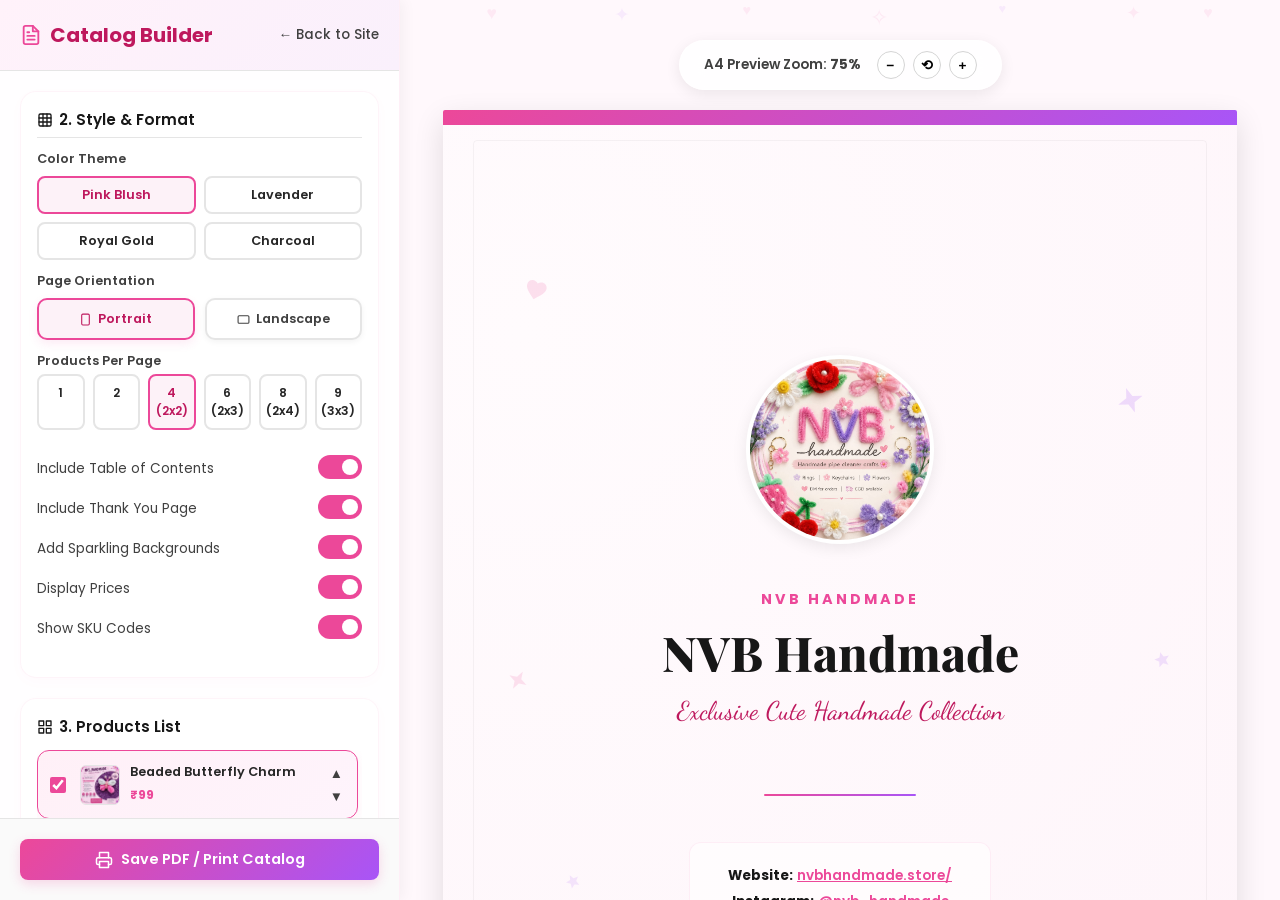
==== catalog.html @ 0562c1ed "Add files via upload" ====
<!DOCTYPE html>
<html lang="en">

<head>
    <meta charset="UTF-8">
    <meta name="viewport" content="width=device-width, initial-scale=1.0">
    <title>NVB Handmade — Product Catalog Builder & PDF Generator</title>
    <meta name="description" content="Design, edit, and print a beautiful PDF product catalog for NVB Handmade crafts. Create pages, set custom prices, and print instantly.">
    
    <!-- Google Fonts -->
    <link rel="preconnect" href="https://fonts.googleapis.com">
    <link rel="preconnect" href="https://fonts.gstatic.com" crossorigin>
    <link href="https://fonts.googleapis.com/css2?family=Playfair+Display:ital,wght@0,400;0,600;0,700;0,800;1,400;1,600&family=Poppins:wght@300;400;500;600;700;800&family=Dancing+Script:wght@400;500;600;700&display=swap" rel="stylesheet">
    
    <!-- Link to custom stylesheets -->
    <link rel="stylesheet" href="catalog.css">
</head>

<body>

    <!-- Floating Hearts Background -->
    <div class="floating-hearts" aria-hidden="true">
        <span class="heart" style="--i:1">♥</span>
        <span class="heart" style="--i:2">✦</span>
        <span class="heart" style="--i:3">✧</span>
        <span class="heart" style="--i:4">♥</span>
        <span class="heart" style="--i:5">✦</span>
        <span class="heart" style="--i:6">♥</span>
        <span class="heart" style="--i:7">✧</span>
        <span class="heart" style="--i:8">♥</span>
        <span class="heart" style="--i:9">✦</span>
        <span class="heart" style="--i:10">♥</span>
    </div>

    <div class="app-container">
        
        <!-- ================= SIDEBAR EDITOR PANEL ================= -->
        <aside class="editor-sidebar">
            
            <!-- Sidebar Header -->
            <div class="editor-header">
                <h1>
                    <svg width="22" height="22" viewBox="0 0 24 24" fill="none" stroke="currentColor" stroke-width="2" stroke-linecap="round" stroke-linejoin="round" style="color: var(--pink-primary)">
                        <path d="M14 2H6a2 2 0 0 0-2 2v16a2 2 0 0 0 2 2h12a2 2 0 0 0 2-2V8z"></path>
                        <polyline points="14 2 14 8 20 8"></polyline>
                        <line x1="16" y1="13" x2="8" y2="13"></line>
                        <line x1="16" y1="17" x2="8" y2="17"></line>
                        <polyline points="10 9 9 9 8 9"></polyline>
                    </svg>
                    Catalog Builder
                </h1>
                <a href="index.html" class="back-btn">
                    ← Back to Site
                </a>
            </div>

            <!-- Scrollable Content -->
            <div class="editor-content">
                
                <!-- Section 1: Catalog Details -->
                <div class="section-card" style="display: none;">
                    <h2 class="section-title">
                        <svg width="16" height="16" viewBox="0 0 24 24" fill="none" stroke="currentColor" stroke-width="2" stroke-linecap="round" stroke-linejoin="round">
                            <path d="M12 20h9"></path>
                            <path d="M16.5 3.5a2.121 2.121 0 0 1 3 3L7 19l-4 1 1-4L16.5 3.5z"></path>
                        </svg>
                        1. Catalog Info
                    </h2>
                    <div class="form-group">
                        <label for="catalogTitle">Brand Title</label>
                        <input type="text" id="catalogTitle" class="form-control" placeholder="NVB Handmade">
                    </div>
                    <div class="form-group">
                        <label for="catalogSubtitle">Subtitle / Tagline</label>
                        <input type="text" id="catalogSubtitle" class="form-control" placeholder="Exclusive Handmade Collection">
                    </div>
                    <div class="form-group">
                        <label for="catalogWhatsapp">WhatsApp No</label>
                        <input type="text" id="catalogWhatsapp" class="form-control" placeholder="+91 90232 43011">
                    </div>
                    <div class="form-group">
                        <label for="catalogInstagram">Instagram Handle</label>
                        <input type="text" id="catalogInstagram" class="form-control" placeholder="@nvb_handmade">
                    </div>
                    <div class="form-group">
                        <label for="catalogWebsite">Website URL</label>
                        <input type="text" id="catalogWebsite" class="form-control" placeholder="https://www.nvbhandmade.store/">
                    </div>
                    <div class="form-group">
                        <label for="catalogFooter">Footer Copyright Text</label>
                        <textarea id="catalogFooter" class="form-control" placeholder="Made with love | Shipping Pan India"></textarea>
                    </div>
                    <div class="form-group">
                        <label for="catalogBackCoverMsg">Back Cover Thank You Message</label>
                        <textarea id="catalogBackCoverMsg" class="form-control" rows="2" placeholder="Thank you for exploring our handmade creations!"></textarea>
                    </div>
                </div>

                <!-- Section 2: Layout & Theme -->
                <div class="section-card">
                    <h2 class="section-title">
                        <svg width="16" height="16" viewBox="0 0 24 24" fill="none" stroke="currentColor" stroke-width="2" stroke-linecap="round" stroke-linejoin="round">
                            <rect x="3" y="3" width="18" height="18" rx="2" ry="2"></rect>
                            <line x1="9" y1="3" x2="9" y2="21"></line>
                            <line x1="15" y1="3" x2="15" y2="21"></line>
                            <line x1="3" y1="9" x2="21" y2="9"></line>
                            <line x1="3" y1="15" x2="21" y2="15"></line>
                        </svg>
                        2. Style & Format
                    </h2>
                    
                    <!-- Theme Picker -->
                    <div class="form-group">
                        <label>Color Theme</label>
                        <div class="theme-picker">
                            <div class="theme-chip theme-chip-pink active" data-theme="pink">Pink Blush</div>
                            <div class="theme-chip theme-chip-purple" data-theme="purple">Lavender</div>
                            <div class="theme-chip theme-chip-gold" data-theme="gold">Royal Gold</div>
                            <div class="theme-chip theme-chip-dark" data-theme="dark">Charcoal</div>
                        </div>
                    </div>

                    <!-- Page Orientation Picker -->
                    <div class="form-group">
                        <label>Page Orientation</label>
                        <div class="orientation-picker">
                            <div class="orientation-chip active" data-orientation="portrait">
                                <svg width="13" height="13" viewBox="0 0 24 24" fill="none" stroke="currentColor" stroke-width="2">
                                    <rect x="5" y="2" width="14" height="20" rx="2"></rect>
                                </svg>
                                Portrait
                            </div>
                            <div class="orientation-chip" data-orientation="landscape">
                                <svg width="13" height="13" viewBox="0 0 24 24" fill="none" stroke="currentColor" stroke-width="2">
                                    <rect x="2" y="5" width="20" height="14" rx="2"></rect>
                                </svg>
                                Landscape
                            </div>
                        </div>
                    </div>

                    <!-- Items Per Page Picker -->
                    <div class="form-group">
                        <label>Products Per Page</label>
                        <div class="layout-picker">
                            <div class="layout-option" data-layout="1">1</div>
                            <div class="layout-option" data-layout="2">2</div>
                            <div class="layout-option active" data-layout="4">4 (2x2)</div>
                            <div class="layout-option" data-layout="6">6 (2x3)</div>
                            <div class="layout-option" data-layout="8">8 (2x4)</div>
                            <div class="layout-option" data-layout="9">9 (3x3)</div>
                        </div>
                    </div>

                    <!-- Toggles -->
                    <div class="form-group" style="margin-top: 15px;">
                        <div class="toggle-group">
                            <span class="toggle-label">Include Table of Contents</span>
                            <label class="switch">
                                <input type="checkbox" id="toggleTOC" checked>
                                <span class="slider"></span>
                            </label>
                        </div>
                        <div class="toggle-group">
                            <span class="toggle-label">Include Thank You Page</span>
                            <label class="switch">
                                <input type="checkbox" id="toggleThankYou" checked>
                                <span class="slider"></span>
                            </label>
                        </div>
                        <div class="toggle-group">
                            <span class="toggle-label">Add Sparkling Backgrounds</span>
                            <label class="switch">
                                <input type="checkbox" id="toggleSparkles" checked>
                                <span class="slider"></span>
                            </label>
                        </div>
                        <div class="toggle-group">
                            <span class="toggle-label">Display Prices</span>
                            <label class="switch">
                                <input type="checkbox" id="togglePrices" checked>
                                <span class="slider"></span>
                            </label>
                        </div>
                        <div class="toggle-group">
                            <span class="toggle-label">Show SKU Codes</span>
                            <label class="switch">
                                <input type="checkbox" id="toggleSKUs" checked>
                                <span class="slider"></span>
                            </label>
                        </div>
                    </div>
                </div>

                <!-- Section 3: Product List Manager -->
                <div class="section-card">
                    <div style="display: flex; justify-content: space-between; align-items: center; margin-bottom: 12px;">
                        <h2 class="section-title" style="margin-bottom: 0; border: none; padding: 0;">
                            <svg width="16" height="16" viewBox="0 0 24 24" fill="none" stroke="currentColor" stroke-width="2" stroke-linecap="round" stroke-linejoin="round">
                                <rect x="3" y="3" width="7" height="7"></rect>
                                <rect x="14" y="3" width="7" height="7"></rect>
                                <rect x="14" y="14" width="7" height="7"></rect>
                                <rect x="3" y="14" width="7" height="7"></rect>
                            </svg>
                            3. Products List
                        </h2>
                        <button id="addProductBtn" class="btn btn-secondary" style="display: none; width: auto; padding: 4px 10px; font-size: 0.75rem;">
                            + Add New
                        </button>
                    </div>
                    
                    <div class="product-manager-list" id="productManagerList">
                        <!-- Rendered dynamically in catalog.js -->
                    </div>

                    <div style="display: none; margin-top: 15px; text-align: center;">
                        <button id="resetBtn" class="btn btn-secondary" style="display: inline-flex; width: auto; font-size: 0.75rem; padding: 6px 12px; border-color: #fca5a5; color: #ef4444; background: #fef2f2;">
                            Reset to Original List
                        </button>
                    </div>
                </div>

                <!-- Section 4: Dynamic Details Form -->
                <div class="edit-details-panel" id="editDetailsPanel" style="display: none;">
                    <div style="display: flex; justify-content: space-between; align-items: center; margin-bottom: 8px;">
                        <h3 style="font-size: 0.85rem; font-weight: 700; color: var(--pink-dark);">Edit Selected Details</h3>
                        <button id="deleteProductBtn" class="btn-icon delete-btn" title="Delete Product Card">
                            <svg width="16" height="16" viewBox="0 0 24 24" fill="none" stroke="currentColor" stroke-width="2" stroke-linecap="round" stroke-linejoin="round">
                                <polyline points="3 6 5 6 21 6"></polyline>
                                <path d="M19 6v14a2 2 0 0 1-2 2H7a2 2 0 0 1-2-2V6m3 0V4a2 2 0 0 1 2-2h4a2 2 0 0 1 2 2v2"></path>
                                <line x1="10" y1="11" x2="10" y2="17"></line>
                                <line x1="14" y1="11" x2="14" y2="17"></line>
                            </svg>
                        </button>
                    </div>
                    <div class="form-group">
                        <label for="editName">Product Title</label>
                        <input type="text" id="editName" class="form-control">
                    </div>
                    <div class="form-group">
                        <label for="editCategory">Category</label>
                        <input type="text" id="editCategory" class="form-control">
                    </div>
                    <div style="display: grid; grid-template-columns: 1fr 1fr; gap: 8px;">
                        <div class="form-group">
                            <label for="editPrice">Price (₹)</label>
                            <input type="text" id="editPrice" class="form-control">
                        </div>
                        <div class="form-group">
                            <label for="editSku">SKU Code</label>
                            <input type="text" id="editSku" class="form-control">
                        </div>
                    </div>
                    <div class="form-group">
                        <label for="editDesc">Description</label>
                        <textarea id="editDesc" class="form-control" rows="2"></textarea>
                    </div>
                    <div class="form-group">
                        <div class="toggle-group" style="padding: 0;">
                            <span class="toggle-label" style="font-size: 0.8rem; font-weight: 550;">Include in Catalog</span>
                            <label class="switch">
                                <input type="checkbox" id="editEnabled" checked>
                                <span class="slider"></span>
                            </label>
                        </div>
                    </div>
                </div>

            </div>

            <!-- Sidebar Footer Actions -->
            <div class="editor-actions">
                <button id="printBtn" class="btn btn-primary">
                    <svg width="18" height="18" viewBox="0 0 24 24" fill="none" stroke="currentColor" stroke-width="2" stroke-linecap="round" stroke-linejoin="round">
                        <polyline points="6 9 6 2 18 2 18 9"></polyline>
                        <path d="M6 18H4a2 2 0 0 1-2-2v-5a2 2 0 0 1 2-2h16a2 2 0 0 1 2 2v5a2 2 0 0 1-2 2h-2"></path>
                        <rect x="6" y="14" width="12" height="8"></rect>
                    </svg>
                    Save PDF / Print Catalog
                </button>
            </div>

        </aside>

        <!-- ================= RIGHT SHEET CONTAINER (PREVIEW) ================= -->
        <main class="preview-pane">
            
            <!-- Sticky Controls Toolbar -->
            <div class="preview-toolbar">
                <span>A4 Preview Zoom: <strong id="zoomPercentage">75%</strong></span>
                <div class="zoom-control">
                    <button class="zoom-btn" id="zoomOut" title="Zoom Out">−</button>
                    <button class="zoom-btn" id="zoomReset" title="Reset Zoom">⟲</button>
                    <button class="zoom-btn" id="zoomIn" title="Zoom In">+</button>
                </div>
            </div>

            <!-- Page Previews Canvas -->
            <div class="catalog-container" id="catalogContainer">
                <!-- Dynamically generated A4 pages inside catalog.js -->
            </div>

        </main>

    </div>

    <!-- ================= PRINT DIALOG HELP DIALOG MODAL ================= -->
    <div class="modal-overlay" id="printModal">
        <div class="modal-container">
            <h3 class="modal-title">
                <svg width="22" height="22" viewBox="0 0 24 24" fill="none" stroke="#ec4899" stroke-width="2" stroke-linecap="round" stroke-linejoin="round">
                    <circle cx="12" cy="12" r="10"></circle>
                    <line x1="12" y1="16" x2="12" y2="12"></line>
                    <line x1="12" y1="8" x2="12.01" y2="8"></line>
                </svg>
                Optimal PDF Export Settings
            </h3>
            <div class="modal-body">
                <p>To export a stunning, pixel-perfect PDF, please configure your browser print dialog settings as follows:</p>
                <ol>
                    <li>Destination: <strong>Save as PDF</strong> (or Microsoft Print to PDF)</li>
                    <li>Layout: <strong>Portrait</strong></li>
                    <li>Paper Size: <strong>A4</strong></li>
                    <li>Margins: <strong>None</strong> (critical to align custom headers & footers)</li>
                    <li>Scale: <strong>Default</strong> (or 100%)</li>
                    <li>Options: <strong>Check "Background graphics"</strong> (crucial for printing colors & patterns)</li>
                    <li>Options: <strong>Uncheck "Headers and footers"</strong> (removes browser page dates/file paths)</li>
                </ol>
                <p style="background: #fff5f8; padding: 10px; border-radius: 8px; border: 1px solid #fed7e2; color: #db2777; font-weight: 500;">
                    💡 Make sure "Background graphics" is enabled, otherwise images and colored headers will not print!
                </p>
            </div>
            <div class="modal-footer" style="margin-top: 20px; gap: 10px;">
                <button class="btn btn-secondary" id="closeModalBtn" style="width: auto; padding: 8px 16px;">Cancel</button>
                <button class="btn btn-primary" id="proceedPrintBtn" style="width: auto; padding: 8px 20px; background: var(--pink-primary);">Proceed to Print</button>
            </div>
        </div>
    </div>

    <!-- Toast Banner -->
    <div class="toast" id="toast">Changes saved successfully!</div>

    <!-- Inject logic -->
    <script src="catalog.js"></script>
</body>

</html>
---- catalog.css ----
/* ===== CATALOG BUILDER STYLESHEET ===== */

/* Reuse NVB Handmade design variables where possible, and define specific catalog tokens */
:root {
    --pink-light: #fdf2f8;
    --pink-mid: #f472b6;
    --pink-primary: #ec4899;
    --pink-dark: #be185d;

    --purple-light: #faf5ff;
    --purple-mid: #c084fc;
    --purple-primary: #a855f7;
    --purple-dark: #9333ea;

    /* Active Theme Colors (Defaults to Pink Blush) */
    --theme-primary: var(--pink-primary);
    --theme-secondary: var(--purple-primary);
    --theme-light: var(--pink-light);
    --theme-dark: var(--pink-dark);
    --theme-gradient: linear-gradient(135deg, var(--pink-primary) 0%, var(--purple-primary) 100%);
    --theme-font-title: 'Playfair Display', serif;
    --theme-font-body: 'Poppins', sans-serif;

    /* Dashboard UI Elements */
    --editor-width: 400px;
    --gray-50: #fafafa;
    --gray-100: #f5f5f5;
    --gray-200: #e5e5e5;
    --gray-300: #d4d4d4;
    --gray-700: #404040;
    --gray-800: #262626;
    --gray-900: #171717;

    --shadow-sm: 0 2px 6px rgba(0, 0, 0, 0.05);
    --shadow-md: 0 4px 15px rgba(0, 0, 0, 0.08);
    --shadow-lg: 0 10px 30px rgba(0, 0, 0, 0.12);
}

/* ===== RESET & INTERFACE LAYOUT ===== */
* {
    box-sizing: border-box;
    margin: 0;
    padding: 0;
}

body {
    font-family: 'Poppins', -apple-system, BlinkMacSystemFont, sans-serif;
    background-color: #f0f2f5;
    color: var(--gray-800);
    min-height: 100vh;
    display: flex;
    overflow: hidden;
}

/* Scrollbar styles */
::-webkit-scrollbar {
    width: 6px;
    height: 6px;
}
::-webkit-scrollbar-track {
    background: transparent;
}
::-webkit-scrollbar-thumb {
    background: rgba(0,0,0,0.15);
    border-radius: 3px;
}
::-webkit-scrollbar-thumb:hover {
    background: rgba(0,0,0,0.3);
}

/* ===== DUAL-PANE WORKSPACE ===== */
.app-container {
    display: flex;
    width: 100%;
    height: 100vh;
}

/* --- Left Side: Control Panel (Editor) --- */
.editor-sidebar {
    width: var(--editor-width);
    background: white;
    box-shadow: 2px 0 15px rgba(0, 0, 0, 0.05);
    z-index: 100;
    display: flex;
    flex-direction: column;
    height: 100%;
    flex-shrink: 0;
}

.editor-header {
    padding: 20px;
    border-bottom: 1px solid var(--gray-200);
    background: linear-gradient(135deg, #fff2fa 0%, #faf0fc 100%);
    display: flex;
    align-items: center;
    justify-content: space-between;
}

.editor-header h1 {
    font-size: 1.25rem;
    font-weight: 700;
    color: var(--pink-dark);
    display: flex;
    align-items: center;
    gap: 8px;
}

.back-btn {
    text-decoration: none;
    color: var(--gray-700);
    font-size: 0.85rem;
    display: flex;
    align-items: center;
    gap: 4px;
    transition: color 0.2s;
    font-weight: 500;
}

.back-btn:hover {
    color: var(--pink-primary);
}

/* Sidebar scrollable sections */
.editor-content {
    flex: 1;
    overflow-y: auto;
    padding: 20px;
}

.section-card {
    background: var(--gray-50);
    border-radius: 12px;
    border: 1px solid var(--gray-200);
    padding: 16px;
    margin-bottom: 20px;
    transition: transform 0.2s, box-shadow 0.2s;
}

.section-card:hover {
    box-shadow: var(--shadow-sm);
}

.section-title {
    font-size: 0.95rem;
    font-weight: 600;
    margin-bottom: 12px;
    color: var(--gray-900);
    border-bottom: 1.5px solid var(--gray-200);
    padding-bottom: 6px;
    display: flex;
    align-items: center;
    gap: 6px;
}

/* Control Elements */
.form-group {
    margin-bottom: 12px;
}

.form-group label {
    display: block;
    font-size: 0.8rem;
    font-weight: 550;
    margin-bottom: 4px;
    color: var(--gray-700);
}

.form-control {
    width: 100%;
    padding: 8px 12px;
    font-family: inherit;
    font-size: 0.85rem;
    border: 1px solid var(--gray-300);
    border-radius: 8px;
    outline: none;
    transition: border-color 0.2s, box-shadow 0.2s;
}

.form-control:focus {
    border-color: var(--theme-primary);
    box-shadow: 0 0 0 3px rgba(236, 72, 153, 0.15);
}

textarea.form-control {
    resize: vertical;
    min-height: 50px;
}

/* Theme picker chips */
.theme-picker {
    display: grid;
    grid-template-columns: repeat(2, 1fr);
    gap: 8px;
    margin-top: 8px;
}

.theme-chip {
    padding: 8px;
    border-radius: 8px;
    border: 2px solid var(--gray-200);
    cursor: pointer;
    font-size: 0.8rem;
    font-weight: 600;
    text-align: center;
    transition: all 0.2s;
    background: white;
}

.theme-chip.active {
    border-color: var(--theme-primary);
    background: var(--theme-light);
    color: var(--theme-dark);
}

.theme-chip-pink { --theme-primary: var(--pink-primary); --theme-light: var(--pink-light); --theme-dark: var(--pink-dark); }
.theme-chip-purple { --theme-primary: var(--purple-primary); --theme-light: var(--purple-light); --theme-dark: var(--purple-dark); }
.theme-chip-gold { --theme-primary: #b8860b; --theme-light: #fffdf5; --theme-dark: #8b6508; }
.theme-chip-dark { --theme-primary: #171717; --theme-light: #f5f5f5; --theme-dark: #171717; }

/* Grid Selector */
.layout-picker {
    display: flex;
    gap: 8px;
    overflow-x: auto;
    padding-bottom: 4px;
}

.layout-option {
    flex: 1;
    min-width: 45px;
    padding: 8px 4px;
    border: 2px solid var(--gray-200);
    border-radius: 8px;
    text-align: center;
    cursor: pointer;
    font-size: 0.75rem;
    font-weight: 600;
    transition: all 0.2s;
    background: white;
}

.layout-option.active {
    border-color: var(--pink-primary);
    background: var(--pink-light);
    color: var(--pink-dark);
}

/* Toggle Switches */
.toggle-group {
    display: flex;
    align-items: center;
    justify-content: space-between;
    padding: 6px 0;
}

.toggle-label {
    font-size: 0.85rem;
    color: var(--gray-700);
}

.switch {
    position: relative;
    display: inline-block;
    width: 44px;
    height: 24px;
}

.switch input {
    opacity: 0;
    width: 0;
    height: 0;
}

.slider {
    position: absolute;
    cursor: pointer;
    top: 0; left: 0; right: 0; bottom: 0;
    background-color: var(--gray-300);
    transition: .3s;
    border-radius: 24px;
}

.slider:before {
    position: absolute;
    content: "";
    height: 16px;
    width: 16px;
    left: 4px;
    bottom: 4px;
    background-color: white;
    transition: .3s;
    border-radius: 50%;
}

input:checked + .slider {
    background-color: var(--pink-primary);
}

input:checked + .slider:before {
    transform: translateX(20px);
}

/* Product list drawer / items */
.product-manager-list {
    display: flex;
    flex-direction: column;
    gap: 8px;
    max-height: 380px;
    overflow-y: auto;
    padding-right: 4px;
}

.product-item-card {
    background: white;
    border: 1px solid var(--gray-200);
    border-radius: 8px;
    padding: 10px;
    display: flex;
    align-items: center;
    gap: 10px;
    cursor: pointer;
    transition: all 0.2s;
    position: relative;
}

.product-item-card:hover {
    border-color: var(--pink-primary);
    transform: translateY(-1px);
    box-shadow: var(--shadow-sm);
}

.product-item-card.active {
    border-color: var(--pink-primary);
    background: var(--pink-light);
}

.product-item-thumb {
    width: 40px;
    height: 40px;
    border-radius: 6px;
    object-fit: cover;
    border: 1px solid var(--gray-200);
}

.product-item-info {
    flex: 1;
    overflow: hidden;
}

.product-item-info h4 {
    font-size: 0.8rem;
    font-weight: 600;
    white-space: nowrap;
    overflow: hidden;
    text-overflow: ellipsis;
    color: var(--gray-800);
}

.product-item-info span {
    font-size: 0.75rem;
    color: var(--pink-primary);
    font-weight: 700;
}

.product-item-controls {
    display: flex;
    flex-direction: column;
    gap: 4px;
}

.btn-icon {
    border: none;
    background: transparent;
    cursor: pointer;
    color: var(--gray-700);
    padding: 2px;
    border-radius: 4px;
    display: flex;
    align-items: center;
    justify-content: center;
    transition: all 0.2s;
}

.btn-icon:hover {
    background: var(--gray-200);
    color: var(--gray-900);
}

.btn-icon.delete-btn:hover {
    background: #fee2e2;
    color: #ef4444;
}

/* Edit Details overlay/form */
.edit-details-panel {
    background: #fff8fc;
    border: 1.5px dashed var(--pink-mid);
    border-radius: 10px;
    padding: 12px;
    margin-top: 10px;
    animation: slideDown 0.2s ease-out;
}

@keyframes slideDown {
    from { opacity: 0; transform: translateY(-10px); }
    to { opacity: 1; transform: translateY(0); }
}

/* Footer of Sidebar with Actions */
.editor-actions {
    padding: 20px;
    border-top: 1px solid var(--gray-200);
    background: var(--gray-50);
    display: flex;
    flex-direction: column;
    gap: 10px;
}

.btn {
    width: 100%;
    padding: 10px 16px;
    border: none;
    border-radius: 8px;
    font-family: inherit;
    font-size: 0.9rem;
    font-weight: 600;
    cursor: pointer;
    transition: all 0.2s;
    display: flex;
    align-items: center;
    justify-content: center;
    gap: 8px;
}

.btn-primary {
    background: var(--theme-gradient);
    color: white;
    box-shadow: 0 4px 12px rgba(236, 72, 153, 0.2);
}

.btn-primary:hover {
    transform: translateY(-1px);
    box-shadow: 0 6px 15px rgba(236, 72, 153, 0.3);
}

.btn-secondary {
    background: white;
    color: var(--gray-800);
    border: 1.5px solid var(--gray-300);
}

.btn-secondary:hover {
    background: var(--gray-100);
    border-color: var(--gray-700);
}


/* --- Right Side: Preview Container --- */
.preview-pane {
    flex: 1;
    overflow-y: auto;
    padding: 40px 20px;
    display: flex;
    flex-direction: column;
    align-items: center;
    position: relative;
    scroll-behavior: smooth;
}

/* Sticky top toolbar in preview pane */
.preview-toolbar {
    position: sticky;
    top: 0;
    margin-bottom: 20px;
    background: rgba(255, 255, 255, 0.85);
    backdrop-filter: blur(12px);
    border: 1px solid rgba(255, 255, 255, 0.3);
    padding: 10px 24px;
    border-radius: 40px;
    box-shadow: var(--shadow-md);
    display: flex;
    align-items: center;
    gap: 16px;
    z-index: 10;
}

.preview-toolbar span {
    font-size: 0.85rem;
    font-weight: 550;
    color: var(--gray-700);
}

.zoom-control {
    display: flex;
    align-items: center;
    gap: 8px;
}

.zoom-btn {
    border: 1px solid var(--gray-300);
    background: white;
    border-radius: 50%;
    width: 28px;
    height: 28px;
    display: flex;
    align-items: center;
    justify-content: center;
    font-weight: bold;
    cursor: pointer;
    font-size: 0.85rem;
    transition: all 0.2s;
}

.zoom-btn:hover {
    background: var(--pink-light);
    border-color: var(--pink-primary);
    color: var(--pink-primary);
}


/* ===== A4 PRINT SHEETS SIMULATION (ON SCREEN) ===== */
.catalog-container {
    transform-origin: top center;
    transition: transform 0.25s ease;
}

.catalog-page {
    width: 210mm;
    height: 297mm;
    background-color: white;
    box-shadow: var(--shadow-lg);
    border-radius: 2px;
    margin-bottom: 40px;
    padding: 20mm 15mm;
    display: flex;
    flex-direction: column;
    justify-content: space-between;
    box-sizing: border-box;
    position: relative;
    overflow: hidden;
}

/* Page Border Decoration */
.catalog-page::after {
    content: '';
    position: absolute;
    top: 8mm;
    left: 8mm;
    right: 8mm;
    bottom: 8mm;
    border: 1px solid rgba(0, 0, 0, 0.04);
    pointer-events: none;
    border-radius: 4px;
}

/* High-end design layout accents */
.page-accent-top {
    position: absolute;
    top: 0; left: 0; right: 0;
    height: 4mm;
    background: var(--theme-gradient);
}


/* ===== CATALOG PAGE: COVER PAGE ===== */
.cover-page {
    justify-content: center;
    align-items: center;
    text-align: center;
    padding: 30mm 20mm;
    background: radial-gradient(circle at 10% 20%, #fffbfd 0%, #fef5fa 90%);
}

.cover-logo-frame {
    width: 50mm;
    height: 50mm;
    border-radius: 50%;
    border: 4px solid white;
    box-shadow: var(--shadow-md);
    overflow: hidden;
    margin-bottom: 12mm;
    background: white;
    display: inline-block;
    transition: transform 0.3s;
}

.cover-logo-frame img {
    width: 100%;
    height: 100%;
    object-fit: cover;
}

.cover-title-container {
    margin-bottom: 8mm;
}

.cover-brand-tag {
    font-size: 0.9rem;
    font-weight: 700;
    text-transform: uppercase;
    letter-spacing: 3px;
    color: var(--theme-primary);
    margin-bottom: 4mm;
    font-family: var(--theme-font-body);
}

.cover-title {
    font-family: var(--theme-font-title);
    font-size: 3rem;
    font-weight: 800;
    line-height: 1.15;
    color: var(--gray-900);
    margin-bottom: 4mm;
}

.cover-subtitle {
    font-family: 'Dancing Script', cursive;
    font-size: 1.6rem;
    color: var(--theme-dark);
    margin-bottom: 10mm;
}

.cover-divider {
    width: 40mm;
    height: 2px;
    background: var(--theme-gradient);
    margin: 0 auto 12mm auto;
    border-radius: 1px;
}

.cover-details {
    font-size: 0.85rem;
    color: var(--gray-700);
    line-height: 1.6;
    background: rgba(255, 255, 255, 0.6);
    border: 1px solid rgba(236, 72, 153, 0.08);
    border-radius: 12px;
    padding: 6mm 10mm;
    display: inline-flex;
    flex-direction: column;
    gap: 4px;
    max-width: 120mm;
}

.cover-details strong {
    color: var(--gray-900);
}

.cover-footer-text {
    position: absolute;
    bottom: 15mm;
    left: 20mm;
    right: 20mm;
    font-size: 0.75rem;
    color: var(--gray-500);
    border-top: 1px solid var(--gray-200);
    padding-top: 4mm;
}


/* ===== CATALOG PAGE: TABLE OF CONTENTS ===== */
.toc-page {
    padding: 25mm 20mm;
}

.toc-title {
    font-family: var(--theme-font-title);
    font-size: 2.2rem;
    color: var(--gray-900);
    text-align: center;
    margin-bottom: 10mm;
}

.toc-list {
    margin-top: 8mm;
    display: flex;
    flex-direction: column;
    gap: 6mm;
}

.toc-item {
    display: flex;
    align-items: baseline;
    justify-content: space-between;
    font-size: 0.95rem;
    color: var(--gray-800);
}

.toc-category {
    font-weight: 600;
    color: var(--gray-900);
}

.toc-dots {
    flex-grow: 1;
    border-bottom: 1.5px dotted var(--gray-300);
    margin: 0 10px;
    height: 1px;
}

.toc-page-num {
    font-weight: 700;
    color: var(--theme-primary);
}


/* ===== CATALOG PAGE: STANDARD PRODUCT PAGE ===== */
.page-header {
    display: flex;
    align-items: center;
    justify-content: space-between;
    border-bottom: 1.5px solid var(--gray-200);
    padding-bottom: 4mm;
    margin-bottom: 6mm;
    height: 12mm;
}

.header-brand {
    display: flex;
    align-items: center;
    gap: 6px;
}

.header-brand-img {
    width: 8mm;
    height: 8mm;
    border-radius: 50%;
    object-fit: cover;
}

.header-brand-name {
    font-size: 0.75rem;
    font-weight: 700;
    text-transform: uppercase;
    letter-spacing: 1px;
    color: var(--theme-primary);
}

.header-catalog-title {
    font-size: 0.75rem;
    color: var(--gray-700);
    font-weight: 500;
}

.page-footer {
    display: flex;
    align-items: center;
    justify-content: space-between;
    border-top: 1px solid var(--gray-200);
    padding-top: 4mm;
    font-size: 0.7rem;
    color: var(--gray-500);
    height: 10mm;
}

.footer-contact {
    display: flex;
    gap: 12px;
}

.footer-contact span {
    display: flex;
    align-items: center;
    gap: 4px;
}

.page-number {
    font-weight: 600;
    color: var(--gray-700);
}


/* ===== PRODUCT GRID LAYOUTS ===== */
.products-grid {
    flex-grow: 1;
    display: grid;
    gap: 8mm 6mm;
    align-content: start;
    width: 100%;
}

/* 1 Item Per Page */
.grid-layout-1 {
    grid-template-columns: 1fr;
    gap: 0;
}
.grid-layout-1 .product-card {
    display: flex;
    flex-direction: row;
    align-items: center;
    gap: 10mm;
    height: 100%;
    padding: 10mm 0;
}
.grid-layout-1 .product-img-container {
    width: 90mm;
    height: 90mm;
    border-radius: 12px;
}
.grid-layout-1 .product-body {
    flex: 1;
    text-align: left;
}
.grid-layout-1 .product-title { font-size: 1.7rem; }
.grid-layout-1 .product-price { font-size: 1.5rem; margin-top: 4mm; }
.grid-layout-1 .product-desc { font-size: 0.95rem; margin-top: 4mm; display: block; }

/* 2 Items Per Page (e.g. 1x2 Vertical or 2x1 Grid) */
.grid-layout-2 {
    grid-template-columns: 1fr;
    grid-template-rows: 1fr 1fr;
    gap: 10mm;
}
.grid-layout-2 .product-card {
    display: flex;
    flex-direction: row;
    align-items: center;
    gap: 8mm;
    border-bottom: 1px dashed var(--gray-200);
    padding-bottom: 6mm;
}
.grid-layout-2 .product-card:last-child {
    border-bottom: none;
    padding-bottom: 0;
}
.grid-layout-2 .product-img-container {
    width: 70mm;
    height: 70mm;
    border-radius: 10px;
}
.grid-layout-2 .product-body {
    flex: 1;
    text-align: left;
}
.grid-layout-2 .product-title { font-size: 1.4rem; }
.grid-layout-2 .product-price { font-size: 1.3rem; }
.grid-layout-2 .product-desc { font-size: 0.85rem; display: block; }

/* 4 Items Per Page (2x2 Grid) */
.grid-layout-4 {
    grid-template-columns: 1fr 1fr;
    grid-template-rows: 1fr 1fr;
    gap: 8mm 6mm;
}
.grid-layout-4 .product-card {
    display: flex;
    flex-direction: column;
    height: 100%;
}
.grid-layout-4 .product-img-container {
    height: 72mm;
    margin-bottom: 3mm;
}
.grid-layout-4 .product-title { font-size: 1.15rem; }
.grid-layout-4 .product-price { font-size: 1.05rem; }
.grid-layout-4 .product-desc { font-size: 0.75rem; display: -webkit-box; -webkit-line-clamp: 2; -webkit-box-orient: vertical; overflow: hidden; }

/* 6 Items Per Page (2x3 Grid) */
.grid-layout-6 {
    grid-template-columns: 1fr 1fr;
    grid-template-rows: repeat(3, 1fr);
    gap: 6mm 6mm;
}
.grid-layout-6 .product-card {
    display: flex;
    flex-direction: row;
    align-items: center;
    gap: 4mm;
    border: 1px solid rgba(0, 0, 0, 0.03);
    border-radius: 8px;
    padding: 3mm;
}
.grid-layout-6 .product-img-container {
    width: 32mm;
    height: 32mm;
    border-radius: 6px;
    flex-shrink: 0;
}
.grid-layout-6 .product-title { font-size: 0.95rem; margin-top: 0; }
.grid-layout-6 .product-price { font-size: 0.9rem; margin-top: 1mm; }
.grid-layout-6 .product-desc { font-size: 0.7rem; display: -webkit-box; -webkit-line-clamp: 2; -webkit-box-orient: vertical; overflow: hidden; margin-top: 1mm; }

/* 8 Items Per Page (2x4 Grid) */
.grid-layout-8 {
    grid-template-columns: 1fr 1fr;
    grid-template-rows: repeat(4, 1fr);
    gap: 4mm 6mm;
}
.grid-layout-8 .product-card {
    display: flex;
    flex-direction: row;
    align-items: center;
    gap: 4mm;
    border: 1px solid rgba(0, 0, 0, 0.03);
    border-radius: 6px;
    padding: 2.5mm;
}
.grid-layout-8 .product-img-container {
    width: 25mm;
    height: 25mm;
    border-radius: 4px;
    flex-shrink: 0;
}
.grid-layout-8 .product-title { font-size: 0.85rem; }
.grid-layout-8 .product-price { font-size: 0.8rem; }
.grid-layout-8 .product-desc { display: none; } /* Hide descriptions on dense layouts */

/* 9 Items Per Page (3x3 Grid) */
.grid-layout-9 {
    grid-template-columns: repeat(3, 1fr);
    grid-template-rows: repeat(3, 1fr);
    gap: 6mm 4mm;
}
.grid-layout-9 .product-card {
    display: flex;
    flex-direction: column;
}
.grid-layout-9 .product-img-container {
    height: 40mm;
    margin-bottom: 2mm;
}
.grid-layout-9 .product-title { font-size: 0.85rem; }
.grid-layout-9 .product-price { font-size: 0.8rem; }
.grid-layout-9 .product-desc { display: none; }


/* ===== PRODUCT CARD STYLING ===== */
.product-card {
    position: relative;
    box-sizing: border-box;
}

.product-img-container {
    width: 100%;
    position: relative;
    border-radius: 8px;
    overflow: hidden;
    border: 1px solid rgba(0, 0, 0, 0.06);
    background: #fafafa;
}

.product-img-container img {
    width: 100%;
    height: 100%;
    object-fit: cover;
}

.product-sku-badge {
    position: absolute;
    top: 2mm;
    left: 2mm;
    background: rgba(255, 255, 255, 0.9);
    padding: 1px 6px;
    border-radius: 4px;
    font-size: 0.6rem;
    font-weight: 600;
    color: var(--gray-700);
    border: 0.5px solid var(--gray-200);
}

.product-category-badge {
    position: absolute;
    top: 2mm;
    right: 2mm;
    background: var(--theme-gradient);
    color: white;
    padding: 1px 6px;
    border-radius: 4px;
    font-size: 0.6rem;
    font-weight: 600;
}

.product-body {
    padding: 1mm 0;
}

.product-title {
    font-family: var(--theme-font-body);
    font-size: 1rem;
    font-weight: 600;
    color: var(--gray-900);
    line-height: 1.3;
}

.product-desc {
    font-size: 0.72rem;
    color: var(--gray-600);
    line-height: 1.4;
    margin-top: 1.5mm;
    display: none; /* Display is custom per grid layout style */
}

.product-price {
    font-size: 0.95rem;
    font-weight: 750;
    color: var(--theme-primary);
    margin-top: 1.5mm;
    display: flex;
    align-items: center;
    gap: 4px;
}


/* ===== PRINT INSTRUCTIONS MODAL ===== */
.modal-overlay {
    position: fixed;
    top: 0; left: 0; right: 0; bottom: 0;
    background: rgba(0, 0, 0, 0.5);
    backdrop-filter: blur(4px);
    display: flex;
    align-items: center;
    justify-content: center;
    z-index: 1000;
    opacity: 0;
    pointer-events: none;
    transition: opacity 0.3s;
}

.modal-overlay.active {
    opacity: 1;
    pointer-events: auto;
}

.modal-container {
    background: white;
    border-radius: 16px;
    max-width: 500px;
    width: 90%;
    box-shadow: var(--shadow-lg);
    padding: 24px;
    transform: translateY(20px);
    transition: transform 0.3s;
}

.modal-overlay.active .modal-container {
    transform: translateY(0);
}

.modal-title {
    font-size: 1.2rem;
    font-weight: 700;
    color: var(--gray-900);
    margin-bottom: 12px;
    display: flex;
    align-items: center;
    gap: 8px;
}

.modal-body {
    font-size: 0.85rem;
    line-height: 1.6;
    color: var(--gray-700);
}

.modal-body ol {
    margin-left: 20px;
    margin-top: 10px;
    margin-bottom: 16px;
    display: flex;
    flex-direction: column;
    gap: 6px;
}

.modal-body strong {
    color: var(--pink-dark);
}

.modal-footer {
    display: flex;
    justify-content: flex-end;
}


/* ===== TOAST NOTIFICATION ===== */
.toast {
    position: fixed;
    bottom: 20px;
    right: 20px;
    background: var(--gray-900);
    color: white;
    padding: 10px 18px;
    border-radius: 30px;
    box-shadow: var(--shadow-lg);
    font-size: 0.8rem;
    font-weight: 550;
    z-index: 2000;
    opacity: 0;
    transform: translateY(10px);
    transition: all 0.3s;
    pointer-events: none;
}

.toast.show {
    opacity: 1;
    transform: translateY(0);
}


/* ===== PRINT RULES (@media print) ===== */
@media print {
    /* Set page margins to zero and hide native headers/footers */
    @page {
        size: A4 portrait;
        margin: 0;
    }

    body {
        background-color: white !important;
        color: black !important;
        overflow: visible !important;
        display: block !important;
        height: auto !important;
    }

    .editor-sidebar,
    .preview-toolbar,
    .modal-overlay,
    .toast,
    .floating-hearts {
        display: none !important;
    }

    .app-container {
        display: block !important;
        height: auto !important;
    }

    .preview-pane {
        padding: 0 !important;
        margin: 0 !important;
        overflow: visible !important;
        display: block !important;
        height: auto !important;
        background: transparent !important;
    }

    .catalog-container {
        transform: none !important;
        margin: 0 !important;
        padding: 0 !important;
        display: block !important;
    }

    .catalog-page {
        margin: 0 !important;
        box-shadow: none !important;
        border: none !important;
        border-radius: 0 !important;
        width: 210mm !important;
        height: 297mm !important;
        page-break-after: always !important;
        break-after: page !important;
        box-sizing: border-box !important;
        /* Force background graphic colors to print correctly */
        -webkit-print-color-adjust: exact !important;
        print-color-adjust: exact !important;
        background-color: white !important;
    }

    .catalog-container.landscape-mode .catalog-page {
        width: 297mm !important;
        height: 210mm !important;
    }

    /* Support webkit backgrounds and borders */
    * {
        -webkit-print-color-adjust: exact !important;
        print-color-adjust: exact !important;
    }
}

/* ===== NEW STYLES: ORIENTATION PICKER ===== */
.orientation-picker {
    display: grid;
    grid-template-columns: repeat(2, 1fr);
    gap: 10px;
    margin-top: 8px;
}

.orientation-chip {
    padding: 10px 8px;
    border-radius: 10px;
    border: 2px solid var(--gray-200);
    cursor: pointer;
    font-size: 0.8rem;
    font-weight: 600;
    text-align: center;
    transition: all 0.25s cubic-bezier(0.4, 0, 0.2, 1);
    background: white;
    display: flex;
    align-items: center;
    justify-content: center;
    gap: 6px;
    color: var(--gray-700);
    box-shadow: var(--shadow-sm);
}

.orientation-chip:hover {
    border-color: var(--pink-200);
    color: var(--pink-primary);
    transform: translateY(-1px);
}

.orientation-chip.active {
    border-color: var(--pink-primary);
    background: var(--pink-light);
    color: var(--pink-dark);
    box-shadow: 0 4px 10px rgba(236, 72, 153, 0.1);
}

/* ===== LANDSCAPE MODE PAGE OVERRIDES ===== */
.catalog-container.landscape-mode .catalog-page {
    width: 297mm;
    height: 210mm;
    padding: 14mm 15mm;
}

.catalog-container.landscape-mode .page-accent-top {
    height: 3.5mm;
}

.catalog-container.landscape-mode .catalog-page::after {
    top: 6mm;
    left: 6mm;
    right: 6mm;
    bottom: 6mm;
}

/* Landscape mode grids adaptation */
.landscape-mode .products-grid {
    gap: 6mm 6mm;
    align-content: center;
}

/* 1 Item Landscape */
.landscape-mode .grid-layout-1 .product-card {
    display: flex;
    flex-direction: row;
    align-items: center;
    gap: 12mm;
    height: 100%;
    padding: 5mm 10mm;
}
.landscape-mode .grid-layout-1 .product-img-container {
    width: 110mm;
    height: 110mm;
    border-radius: 14px;
    flex-shrink: 0;
}
.landscape-mode .grid-layout-1 .product-body {
    flex: 1;
}
.landscape-mode .grid-layout-1 .product-title {
    font-size: 2.2rem;
    font-weight: 700;
}
.landscape-mode .grid-layout-1 .product-desc {
    font-size: 1rem;
    margin-top: 4mm;
    display: block;
    line-height: 1.6;
}
.landscape-mode .grid-layout-1 .product-price {
    font-size: 1.7rem;
    margin-top: 5mm;
}

/* 2 Items Landscape */
.landscape-mode .grid-layout-2 {
    grid-template-columns: 1fr 1fr;
    grid-template-rows: 1fr;
    gap: 10mm;
}
.landscape-mode .grid-layout-2 .product-card {
    display: flex;
    flex-direction: column;
    height: 100%;
    border-bottom: none;
    padding-bottom: 0;
}
.landscape-mode .grid-layout-2 .product-img-container {
    width: 100%;
    height: 98mm;
    border-radius: 12px;
}
.landscape-mode .grid-layout-2 .product-title {
    font-size: 1.5rem;
    margin-top: 2mm;
}
.landscape-mode .grid-layout-2 .product-desc {
    font-size: 0.88rem;
    display: block;
    margin-top: 1.5mm;
}
.landscape-mode .grid-layout-2 .product-price {
    font-size: 1.3rem;
    margin-top: 2mm;
}

/* 4 Items Landscape */
.landscape-mode .grid-layout-4 {
    grid-template-columns: 1fr 1fr;
    grid-template-rows: 1fr 1fr;
    gap: 6mm 8mm;
}
.landscape-mode .grid-layout-4 .product-card {
    display: flex;
    flex-direction: column;
}
.landscape-mode .grid-layout-4 .product-img-container {
    height: 48mm;
    margin-bottom: 2mm;
}
.landscape-mode .grid-layout-4 .product-title {
    font-size: 1.15rem;
}
.landscape-mode .grid-layout-4 .product-desc {
    font-size: 0.75rem;
    display: -webkit-box;
}

/* 6 Items Landscape */
.landscape-mode .grid-layout-6 {
    grid-template-columns: repeat(3, 1fr);
    grid-template-rows: repeat(2, 1fr);
    gap: 6mm 6mm;
}
.landscape-mode .grid-layout-6 .product-card {
    display: flex;
    flex-direction: column;
    border: none;
    padding: 0;
}
.landscape-mode .grid-layout-6 .product-img-container {
    width: 100%;
    height: 44mm;
    border-radius: 8px;
}
.landscape-mode .grid-layout-6 .product-title {
    font-size: 1rem;
    margin-top: 1.5mm;
}
.landscape-mode .grid-layout-6 .product-price {
    font-size: 0.9rem;
}
.landscape-mode .grid-layout-6 .product-desc {
    display: -webkit-box;
    font-size: 0.7rem;
}

/* 8 Items Landscape */
.landscape-mode .grid-layout-8 {
    grid-template-columns: repeat(4, 1fr);
    grid-template-rows: repeat(2, 1fr);
    gap: 6mm 6mm;
}
.landscape-mode .grid-layout-8 .product-card {
    display: flex;
    flex-direction: column;
    border: none;
    padding: 0;
}
.landscape-mode .grid-layout-8 .product-img-container {
    width: 100%;
    height: 42mm;
    border-radius: 8px;
}
.landscape-mode .grid-layout-8 .product-title {
    font-size: 0.95rem;
    margin-top: 1mm;
}
.landscape-mode .grid-layout-8 .product-price {
    font-size: 0.85rem;
}
.landscape-mode .grid-layout-8 .product-desc {
    display: none;
}

/* 9 Items Landscape */
.landscape-mode .grid-layout-9 {
    grid-template-columns: repeat(3, 1fr);
    grid-template-rows: repeat(3, 1fr);
    gap: 4mm 4mm;
}
.landscape-mode .grid-layout-9 .product-card {
    display: flex;
    flex-direction: column;
}
.landscape-mode .grid-layout-9 .product-img-container {
    height: 28mm;
    border-radius: 6px;
}
.landscape-mode .grid-layout-9 .product-title {
    font-size: 0.85rem;
}

/* ===== NEW STYLES: BACK COVER PAGE ===== */
.back-cover-page {
    background: radial-gradient(circle at 90% 80%, #fdf2f8 0%, #fffbfc 90%);
    justify-content: center !important;
    align-items: center !important;
    text-align: center;
    padding: 25mm 20mm;
}

.back-cover-content {
    display: flex;
    flex-direction: column;
    align-items: center;
    justify-content: center;
    flex-grow: 1;
    margin-bottom: 12mm;
}

.back-cover-circle-deco {
    width: 32mm;
    height: 32mm;
    border-radius: 50%;
    background: var(--theme-light);
    border: 3px dashed var(--theme-primary);
    display: flex;
    align-items: center;
    justify-content: center;
    margin-bottom: 8mm;
    animation: spinDashed 45s linear infinite;
}

@keyframes spinDashed {
    from { transform: rotate(0deg); }
    to { transform: rotate(360deg); }
}

.inner-wool-ball {
    width: 24mm;
    height: 24mm;
    border-radius: 50%;
    background: var(--theme-gradient);
    color: white;
    font-size: 2rem;
    display: flex;
    align-items: center;
    justify-content: center;
    box-shadow: 0 6px 15px rgba(236, 72, 153, 0.2);
}

.thank-you-title {
    font-family: 'Dancing Script', cursive;
    font-size: 3rem;
    color: var(--theme-dark);
    margin-bottom: 4mm;
    font-weight: 700;
}

.thank-you-msg {
    font-family: var(--theme-font-body);
    font-size: 0.95rem;
    color: var(--gray-700);
    line-height: 1.6;
    max-width: 140mm;
    margin-bottom: 8mm;
}

.back-cover-links {
    display: flex;
    flex-direction: column;
    gap: 4mm;
    align-items: center;
    width: 100%;
    max-width: 110mm;
}

.contact-bubble {
    display: inline-flex;
    align-items: center;
    gap: 8px;
    padding: 8px 24px;
    border-radius: 30px;
    font-size: 0.85rem;
    font-weight: 600;
    text-decoration: none;
    transition: all 0.25s;
    width: 100%;
    justify-content: center;
    border: 1.5px solid rgba(236, 72, 153, 0.08);
}

.contact-bubble:hover {
    transform: translateY(-2px);
    box-shadow: 0 4px 12px rgba(236, 72, 153, 0.08);
}

.website-bubble {
    background: #fdf2f8;
    color: var(--pink-700);
    border-color: #fbcfe8;
}

.insta-bubble {
    background: #faf5ff;
    color: #9333ea;
    border-color: #e9d5ff;
}

.whatsapp-bubble {
    background: #f0fdf4;
    color: #16a34a;
    border-color: #bbf7d0;
}

.back-cover-shipping-text {
    font-size: 0.8rem;
    color: var(--gray-600);
    font-weight: 600;
    margin-top: 10mm;
    background: rgba(255, 255, 255, 0.9);
    padding: 2mm 6mm;
    border-radius: var(--radius-full);
    display: inline-block;
    border: 1px solid var(--gray-200);
}

/* ===== NEW STYLES: CORNER SPARKLES & PAGE DECORATIONS ===== */
.page-decoration {
    position: absolute;
    z-index: 1;
    pointer-events: none;
    transition: color 0.3s ease;
}

/* Cover specific animation effects */
.cover-page .page-decoration {
    animation: pulseSparkle 6s ease-in-out infinite alternate;
}

@keyframes pulseSparkle {
    0% { transform: scale(1) rotate(0deg); opacity: 0.12; }
    50% { transform: scale(1.15) rotate(15deg); opacity: 0.20; }
    100% { transform: scale(0.9) rotate(-15deg); opacity: 0.10; }
}

/* ===== BEAUTIFY BUILDER SIDEBAR (GLASSMORPHISM) ===== */
body {
    background-color: #fff8fc; /* Cute pinkish background tint matching site body */
}

.editor-sidebar {
    background: rgba(255, 255, 255, 0.85);
    backdrop-filter: blur(25px);
    -webkit-backdrop-filter: blur(25px);
    border-right: 1px solid rgba(236, 72, 153, 0.08);
}

.section-card {
    background: rgba(255, 255, 255, 0.7);
    border: 1.5px solid rgba(236, 72, 153, 0.06);
    border-radius: 16px;
    box-shadow: 0 4px 15px rgba(236, 72, 153, 0.02);
    transition: all 0.3s cubic-bezier(0.25, 0.8, 0.25, 1);
}

.section-card:hover {
    box-shadow: 0 8px 25px rgba(236, 72, 153, 0.05);
    border-color: rgba(236, 72, 153, 0.12);
    transform: translateY(-2px);
}

.form-control {
    border: 1.5px solid var(--gray-200);
    border-radius: 10px;
    padding: 10px 14px;
    background: rgba(255, 255, 255, 0.9);
}

.form-control:focus {
    border-color: var(--pink-primary);
    box-shadow: 0 0 0 4px rgba(236, 72, 153, 0.12);
}

.product-item-card {
    border: 1.5px solid rgba(236, 72, 153, 0.05);
    border-radius: 12px;
    padding: 12px;
    box-shadow: var(--shadow-sm);
}

.product-item-card:hover {
    border-color: var(--pink-300);
    transform: translateY(-2px);
    box-shadow: 0 6px 15px rgba(236, 72, 153, 0.06);
}

.product-item-card.active {
    border-color: var(--pink-primary);
    background: linear-gradient(145deg, #fff0f7 0%, #fef4fc 100%);
    box-shadow: 0 4px 12px rgba(236, 72, 153, 0.08);
}

.edit-details-panel {
    border: 1.5px dashed var(--pink-400);
    background: rgba(255, 240, 247, 0.4);
    border-radius: 14px;
    padding: 16px;
}

/* ===== FLOATING HEARTS BACKGROUND IN BUILDER SCREEN ===== */
.floating-hearts {
    position: fixed;
    top: 0;
    left: 0;
    width: 100%;
    height: 100%;
    pointer-events: none;
    z-index: 0;
    overflow: hidden;
}

.heart {
    position: absolute;
    font-size: 1.2rem;
    opacity: 0.08;
    color: var(--pink-primary);
    animation: floatHeart 18s linear infinite;
}

.heart:nth-child(1) { left: 5%; animation-delay: 0s; font-size: 0.9rem; }
.heart:nth-child(2) { left: 18%; animation-delay: 2s; font-size: 1.3rem; color: var(--purple-primary); }
.heart:nth-child(3) { left: 28%; animation-delay: 4s; font-size: 0.8rem; }
.heart:nth-child(4) { left: 38%; animation-delay: 1s; font-size: 1.1rem; }
.heart:nth-child(5) { left: 48%; animation-delay: 3s; font-size: 1.2rem; color: var(--purple-primary); }
.heart:nth-child(6) { left: 58%; animation-delay: 5.5s; font-size: 0.9rem; }
.heart:nth-child(7) { left: 68%; animation-delay: 7s; font-size: 1.4rem; }
.heart:nth-child(8) { left: 78%; animation-delay: 2.5s; font-size: 0.8rem; color: var(--purple-primary); }
.heart:nth-child(9) { left: 88%; animation-delay: 6s; font-size: 1.1rem; }
.heart:nth-child(10) { left: 94%; animation-delay: 4.5s; font-size: 1rem; }

@keyframes floatHeart {
    0% {
        transform: translateY(110vh) rotate(0deg);
        opacity: 0;
    }
    10% {
        opacity: 0.08;
    }
    90% {
        opacity: 0.08;
    }
    100% {
        transform: translateY(-10vh) rotate(360deg);
        opacity: 0;
    }
}
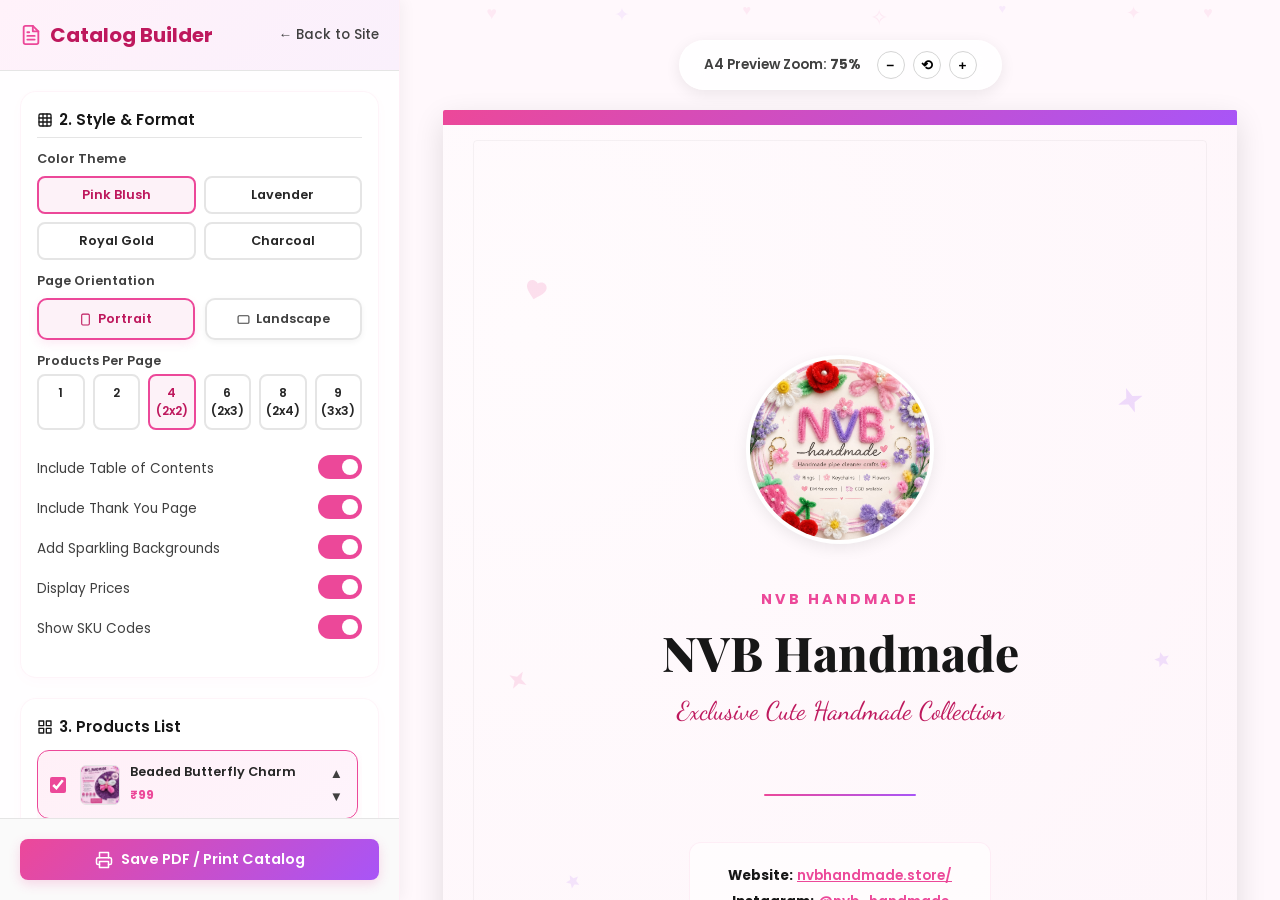
==== commit 816acae6: "Add files via upload" ====
--- a/catalog.html
+++ b/catalog.html
@@ -2,16 +2,28 @@
 <html lang="en">
 
 <head>
+    <!-- Google tag (gtag.js) -->
+    <script async src="https://www.googletagmanager.com/gtag/js?id=G-HMERWKZB2G"></script>
+    <script>
+        window.dataLayer = window.dataLayer || [];
+        function gtag() { dataLayer.push(arguments); }
+        gtag('js', new Date());
+
+        gtag('config', 'G-HMERWKZB2G');
+    </script>
     <meta charset="UTF-8">
     <meta name="viewport" content="width=device-width, initial-scale=1.0">
     <title>NVB Handmade — Product Catalog Builder & PDF Generator</title>
-    <meta name="description" content="Design, edit, and print a beautiful PDF product catalog for NVB Handmade crafts. Create pages, set custom prices, and print instantly.">
-    
+    <meta name="description"
+        content="Design, edit, and print a beautiful PDF product catalog for NVB Handmade crafts. Create pages, set custom prices, and print instantly.">
+
     <!-- Google Fonts -->
     <link rel="preconnect" href="https://fonts.googleapis.com">
     <link rel="preconnect" href="https://fonts.gstatic.com" crossorigin>
-    <link href="https://fonts.googleapis.com/css2?family=Playfair+Display:ital,wght@0,400;0,600;0,700;0,800;1,400;1,600&family=Poppins:wght@300;400;500;600;700;800&family=Dancing+Script:wght@400;500;600;700&display=swap" rel="stylesheet">
-    
+    <link
+        href="https://fonts.googleapis.com/css2?family=Playfair+Display:ital,wght@0,400;0,600;0,700;0,800;1,400;1,600&family=Poppins:wght@300;400;500;600;700;800&family=Dancing+Script:wght@400;500;600;700&display=swap"
+        rel="stylesheet">
+
     <!-- Link to custom stylesheets -->
     <link rel="stylesheet" href="catalog.css">
 </head>
@@ -33,14 +45,15 @@
     </div>
 
     <div class="app-container">
-        
+
         <!-- ================= SIDEBAR EDITOR PANEL ================= -->
         <aside class="editor-sidebar">
-            
+
             <!-- Sidebar Header -->
             <div class="editor-header">
                 <h1>
-                    <svg width="22" height="22" viewBox="0 0 24 24" fill="none" stroke="currentColor" stroke-width="2" stroke-linecap="round" stroke-linejoin="round" style="color: var(--pink-primary)">
+                    <svg width="22" height="22" viewBox="0 0 24 24" fill="none" stroke="currentColor" stroke-width="2"
+                        stroke-linecap="round" stroke-linejoin="round" style="color: var(--pink-primary)">
                         <path d="M14 2H6a2 2 0 0 0-2 2v16a2 2 0 0 0 2 2h12a2 2 0 0 0 2-2V8z"></path>
                         <polyline points="14 2 14 8 20 8"></polyline>
                         <line x1="16" y1="13" x2="8" y2="13"></line>
@@ -56,11 +69,12 @@
 
             <!-- Scrollable Content -->
             <div class="editor-content">
-                
+
                 <!-- Section 1: Catalog Details -->
                 <div class="section-card" style="display: none;">
                     <h2 class="section-title">
-                        <svg width="16" height="16" viewBox="0 0 24 24" fill="none" stroke="currentColor" stroke-width="2" stroke-linecap="round" stroke-linejoin="round">
+                        <svg width="16" height="16" viewBox="0 0 24 24" fill="none" stroke="currentColor"
+                            stroke-width="2" stroke-linecap="round" stroke-linejoin="round">
                             <path d="M12 20h9"></path>
                             <path d="M16.5 3.5a2.121 2.121 0 0 1 3 3L7 19l-4 1 1-4L16.5 3.5z"></path>
                         </svg>
@@ -72,7 +86,8 @@
                     </div>
                     <div class="form-group">
                         <label for="catalogSubtitle">Subtitle / Tagline</label>
-                        <input type="text" id="catalogSubtitle" class="form-control" placeholder="Exclusive Handmade Collection">
+                        <input type="text" id="catalogSubtitle" class="form-control"
+                            placeholder="Exclusive Handmade Collection">
                     </div>
                     <div class="form-group">
                         <label for="catalogWhatsapp">WhatsApp No</label>
@@ -84,22 +99,26 @@
                     </div>
                     <div class="form-group">
                         <label for="catalogWebsite">Website URL</label>
-                        <input type="text" id="catalogWebsite" class="form-control" placeholder="https://www.nvbhandmade.store/">
+                        <input type="text" id="catalogWebsite" class="form-control"
+                            placeholder="https://www.nvbhandmade.store/">
                     </div>
                     <div class="form-group">
                         <label for="catalogFooter">Footer Copyright Text</label>
-                        <textarea id="catalogFooter" class="form-control" placeholder="Made with love | Shipping Pan India"></textarea>
+                        <textarea id="catalogFooter" class="form-control"
+                            placeholder="Made with love | Shipping Pan India"></textarea>
                     </div>
                     <div class="form-group">
                         <label for="catalogBackCoverMsg">Back Cover Thank You Message</label>
-                        <textarea id="catalogBackCoverMsg" class="form-control" rows="2" placeholder="Thank you for exploring our handmade creations!"></textarea>
+                        <textarea id="catalogBackCoverMsg" class="form-control" rows="2"
+                            placeholder="Thank you for exploring our handmade creations!"></textarea>
                     </div>
                 </div>
 
                 <!-- Section 2: Layout & Theme -->
                 <div class="section-card">
                     <h2 class="section-title">
-                        <svg width="16" height="16" viewBox="0 0 24 24" fill="none" stroke="currentColor" stroke-width="2" stroke-linecap="round" stroke-linejoin="round">
+                        <svg width="16" height="16" viewBox="0 0 24 24" fill="none" stroke="currentColor"
+                            stroke-width="2" stroke-linecap="round" stroke-linejoin="round">
                             <rect x="3" y="3" width="18" height="18" rx="2" ry="2"></rect>
                             <line x1="9" y1="3" x2="9" y2="21"></line>
                             <line x1="15" y1="3" x2="15" y2="21"></line>
@@ -108,7 +127,7 @@
                         </svg>
                         2. Style & Format
                     </h2>
-                    
+
                     <!-- Theme Picker -->
                     <div class="form-group">
                         <label>Color Theme</label>
@@ -125,13 +144,15 @@
                         <label>Page Orientation</label>
                         <div class="orientation-picker">
                             <div class="orientation-chip active" data-orientation="portrait">
-                                <svg width="13" height="13" viewBox="0 0 24 24" fill="none" stroke="currentColor" stroke-width="2">
+                                <svg width="13" height="13" viewBox="0 0 24 24" fill="none" stroke="currentColor"
+                                    stroke-width="2">
                                     <rect x="5" y="2" width="14" height="20" rx="2"></rect>
                                 </svg>
                                 Portrait
                             </div>
                             <div class="orientation-chip" data-orientation="landscape">
-                                <svg width="13" height="13" viewBox="0 0 24 24" fill="none" stroke="currentColor" stroke-width="2">
+                                <svg width="13" height="13" viewBox="0 0 24 24" fill="none" stroke="currentColor"
+                                    stroke-width="2">
                                     <rect x="2" y="5" width="20" height="14" rx="2"></rect>
                                 </svg>
                                 Landscape
@@ -194,9 +215,11 @@
 
                 <!-- Section 3: Product List Manager -->
                 <div class="section-card">
-                    <div style="display: flex; justify-content: space-between; align-items: center; margin-bottom: 12px;">
+                    <div
+                        style="display: flex; justify-content: space-between; align-items: center; margin-bottom: 12px;">
                         <h2 class="section-title" style="margin-bottom: 0; border: none; padding: 0;">
-                            <svg width="16" height="16" viewBox="0 0 24 24" fill="none" stroke="currentColor" stroke-width="2" stroke-linecap="round" stroke-linejoin="round">
+                            <svg width="16" height="16" viewBox="0 0 24 24" fill="none" stroke="currentColor"
+                                stroke-width="2" stroke-linecap="round" stroke-linejoin="round">
                                 <rect x="3" y="3" width="7" height="7"></rect>
                                 <rect x="14" y="3" width="7" height="7"></rect>
                                 <rect x="14" y="14" width="7" height="7"></rect>
@@ -204,17 +227,19 @@
                             </svg>
                             3. Products List
                         </h2>
-                        <button id="addProductBtn" class="btn btn-secondary" style="display: none; width: auto; padding: 4px 10px; font-size: 0.75rem;">
+                        <button id="addProductBtn" class="btn btn-secondary"
+                            style="display: none; width: auto; padding: 4px 10px; font-size: 0.75rem;">
                             + Add New
                         </button>
                     </div>
-                    
+
                     <div class="product-manager-list" id="productManagerList">
                         <!-- Rendered dynamically in catalog.js -->
                     </div>
 
                     <div style="display: none; margin-top: 15px; text-align: center;">
-                        <button id="resetBtn" class="btn btn-secondary" style="display: inline-flex; width: auto; font-size: 0.75rem; padding: 6px 12px; border-color: #fca5a5; color: #ef4444; background: #fef2f2;">
+                        <button id="resetBtn" class="btn btn-secondary"
+                            style="display: inline-flex; width: auto; font-size: 0.75rem; padding: 6px 12px; border-color: #fca5a5; color: #ef4444; background: #fef2f2;">
                             Reset to Original List
                         </button>
                     </div>
@@ -222,12 +247,17 @@
 
                 <!-- Section 4: Dynamic Details Form -->
                 <div class="edit-details-panel" id="editDetailsPanel" style="display: none;">
-                    <div style="display: flex; justify-content: space-between; align-items: center; margin-bottom: 8px;">
-                        <h3 style="font-size: 0.85rem; font-weight: 700; color: var(--pink-dark);">Edit Selected Details</h3>
+                    <div
+                        style="display: flex; justify-content: space-between; align-items: center; margin-bottom: 8px;">
+                        <h3 style="font-size: 0.85rem; font-weight: 700; color: var(--pink-dark);">Edit Selected Details
+                        </h3>
                         <button id="deleteProductBtn" class="btn-icon delete-btn" title="Delete Product Card">
-                            <svg width="16" height="16" viewBox="0 0 24 24" fill="none" stroke="currentColor" stroke-width="2" stroke-linecap="round" stroke-linejoin="round">
+                            <svg width="16" height="16" viewBox="0 0 24 24" fill="none" stroke="currentColor"
+                                stroke-width="2" stroke-linecap="round" stroke-linejoin="round">
                                 <polyline points="3 6 5 6 21 6"></polyline>
-                                <path d="M19 6v14a2 2 0 0 1-2 2H7a2 2 0 0 1-2-2V6m3 0V4a2 2 0 0 1 2-2h4a2 2 0 0 1 2 2v2"></path>
+                                <path
+                                    d="M19 6v14a2 2 0 0 1-2 2H7a2 2 0 0 1-2-2V6m3 0V4a2 2 0 0 1 2-2h4a2 2 0 0 1 2 2v2">
+                                </path>
                                 <line x1="10" y1="11" x2="10" y2="17"></line>
                                 <line x1="14" y1="11" x2="14" y2="17"></line>
                             </svg>
@@ -257,7 +287,8 @@
                     </div>
                     <div class="form-group">
                         <div class="toggle-group" style="padding: 0;">
-                            <span class="toggle-label" style="font-size: 0.8rem; font-weight: 550;">Include in Catalog</span>
+                            <span class="toggle-label" style="font-size: 0.8rem; font-weight: 550;">Include in
+                                Catalog</span>
                             <label class="switch">
                                 <input type="checkbox" id="editEnabled" checked>
                                 <span class="slider"></span>
@@ -271,7 +302,8 @@
             <!-- Sidebar Footer Actions -->
             <div class="editor-actions">
                 <button id="printBtn" class="btn btn-primary">
-                    <svg width="18" height="18" viewBox="0 0 24 24" fill="none" stroke="currentColor" stroke-width="2" stroke-linecap="round" stroke-linejoin="round">
+                    <svg width="18" height="18" viewBox="0 0 24 24" fill="none" stroke="currentColor" stroke-width="2"
+                        stroke-linecap="round" stroke-linejoin="round">
                         <polyline points="6 9 6 2 18 2 18 9"></polyline>
                         <path d="M6 18H4a2 2 0 0 1-2-2v-5a2 2 0 0 1 2-2h16a2 2 0 0 1 2 2v5a2 2 0 0 1-2 2h-2"></path>
                         <rect x="6" y="14" width="12" height="8"></rect>
@@ -284,7 +316,7 @@
 
         <!-- ================= RIGHT SHEET CONTAINER (PREVIEW) ================= -->
         <main class="preview-pane">
-            
+
             <!-- Sticky Controls Toolbar -->
             <div class="preview-toolbar">
                 <span>A4 Preview Zoom: <strong id="zoomPercentage">75%</strong></span>
@@ -308,7 +340,8 @@
     <div class="modal-overlay" id="printModal">
         <div class="modal-container">
             <h3 class="modal-title">
-                <svg width="22" height="22" viewBox="0 0 24 24" fill="none" stroke="#ec4899" stroke-width="2" stroke-linecap="round" stroke-linejoin="round">
+                <svg width="22" height="22" viewBox="0 0 24 24" fill="none" stroke="#ec4899" stroke-width="2"
+                    stroke-linecap="round" stroke-linejoin="round">
                     <circle cx="12" cy="12" r="10"></circle>
                     <line x1="12" y1="16" x2="12" y2="12"></line>
                     <line x1="12" y1="8" x2="12.01" y2="8"></line>
@@ -316,23 +349,29 @@
                 Optimal PDF Export Settings
             </h3>
             <div class="modal-body">
-                <p>To export a stunning, pixel-perfect PDF, please configure your browser print dialog settings as follows:</p>
+                <p>To export a stunning, pixel-perfect PDF, please configure your browser print dialog settings as
+                    follows:</p>
                 <ol>
                     <li>Destination: <strong>Save as PDF</strong> (or Microsoft Print to PDF)</li>
                     <li>Layout: <strong>Portrait</strong></li>
                     <li>Paper Size: <strong>A4</strong></li>
                     <li>Margins: <strong>None</strong> (critical to align custom headers & footers)</li>
                     <li>Scale: <strong>Default</strong> (or 100%)</li>
-                    <li>Options: <strong>Check "Background graphics"</strong> (crucial for printing colors & patterns)</li>
-                    <li>Options: <strong>Uncheck "Headers and footers"</strong> (removes browser page dates/file paths)</li>
+                    <li>Options: <strong>Check "Background graphics"</strong> (crucial for printing colors & patterns)
+                    </li>
+                    <li>Options: <strong>Uncheck "Headers and footers"</strong> (removes browser page dates/file paths)
+                    </li>
                 </ol>
-                <p style="background: #fff5f8; padding: 10px; border-radius: 8px; border: 1px solid #fed7e2; color: #db2777; font-weight: 500;">
+                <p
+                    style="background: #fff5f8; padding: 10px; border-radius: 8px; border: 1px solid #fed7e2; color: #db2777; font-weight: 500;">
                     💡 Make sure "Background graphics" is enabled, otherwise images and colored headers will not print!
                 </p>
             </div>
             <div class="modal-footer" style="margin-top: 20px; gap: 10px;">
-                <button class="btn btn-secondary" id="closeModalBtn" style="width: auto; padding: 8px 16px;">Cancel</button>
-                <button class="btn btn-primary" id="proceedPrintBtn" style="width: auto; padding: 8px 20px; background: var(--pink-primary);">Proceed to Print</button>
+                <button class="btn btn-secondary" id="closeModalBtn"
+                    style="width: auto; padding: 8px 16px;">Cancel</button>
+                <button class="btn btn-primary" id="proceedPrintBtn"
+                    style="width: auto; padding: 8px 20px; background: var(--pink-primary);">Proceed to Print</button>
             </div>
         </div>
     </div>
@@ -344,4 +383,4 @@
     <script src="catalog.js"></script>
 </body>
 
-</html>
+</html>
